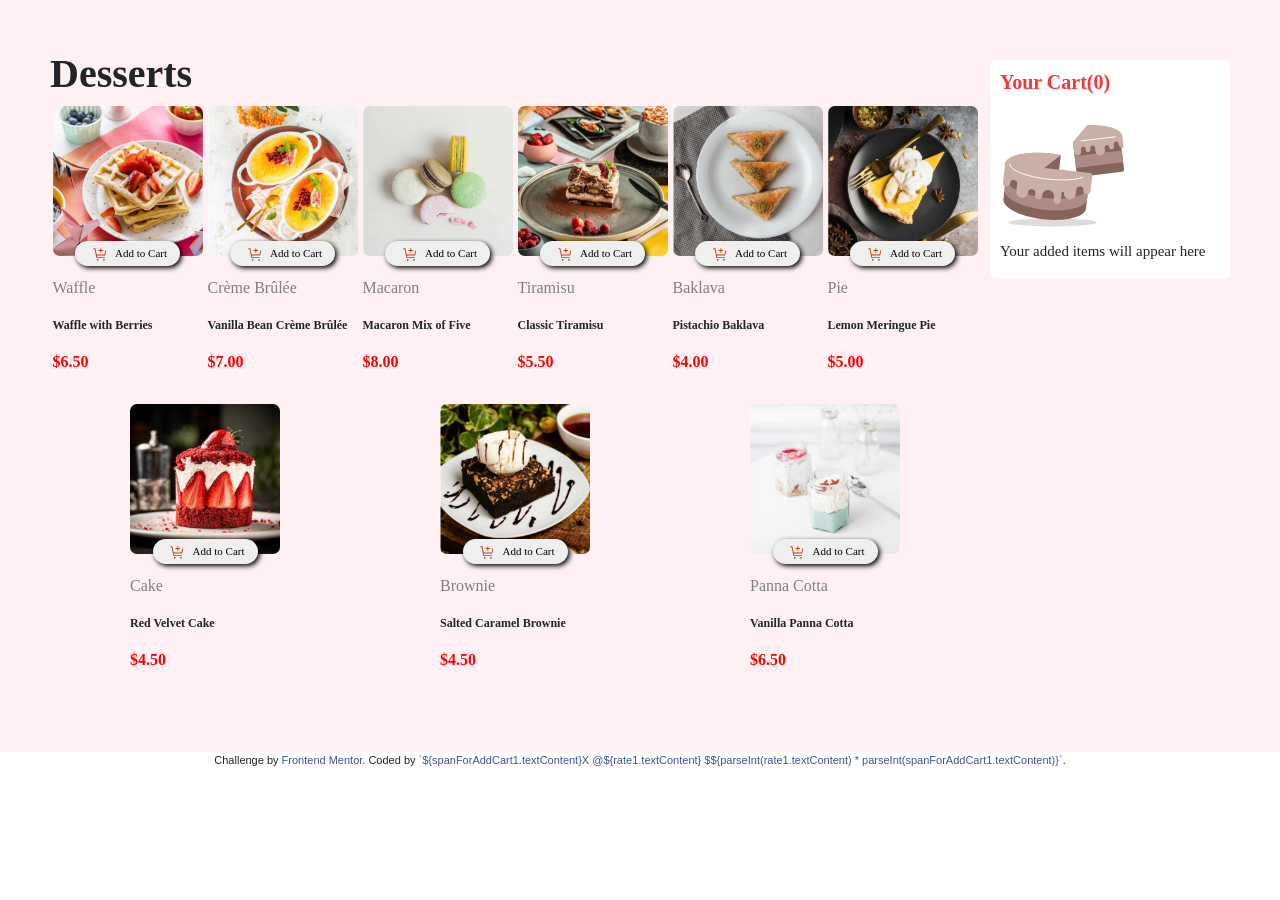
==== index.html @ 759cd3bc "move all files to root folder" ====
<!DOCTYPE html>
<html lang="en">
<head>
  <meta charset="UTF-8">
  <meta name="viewport" content="width=device-width, initial-scale=1.0"> <!-- displays site properly based on user's device -->

  <link rel="icon" type="image/png" sizes="32x32" href="./assets/images/favicon-32x32.png">
  <link rel="stylesheet" href="index.css" />
  <link rel="stylesheet" href="https://stackpath.bootstrapcdn.com/bootstrap/4.5.2/css/bootstrap.min.css" integrity="sha384-JcKb8q3iqJ61gNV9KGb8thSsNjpSL0n8PARn9HuZOnIxN0hoP+VmmDGMN5t9UJ0Z" crossorigin="anonymous">
  <script src="https://code.jquery.com/jquery-3.5.1.slim.min.js" integrity="sha384-DfXdz2htPH0lsSSs5nCTpuj/zy4C+OGpamoFVy38MVBnE+IbbVYUew+OrCXaRkfj" crossorigin="anonymous"></script>
  <script src="https://cdn.jsdelivr.net/npm/popper.js@1.16.1/dist/umd/popper.min.js" integrity="sha384-9/reFTGAW83EW2RDu2S0VKaIzap3H66lZH81PoYlFhbGU+6BZp6G7niu735Sk7lN" crossorigin="anonymous"></script>
  <script src="https://stackpath.bootstrapcdn.com/bootstrap/4.5.2/js/bootstrap.min.js" integrity="sha384-B4gt1jrGC7Jh4AgTPSdUtOBvfO8shuf57BaghqFfPlYxofvL8/KUEfYiJOMMV+rV" crossorigin="anonymous"></script>
  <title>Frontend Mentor | Product list with cart</title>

  <!-- Feel free to remove these styles or customise in your own stylesheet 👍 -->
  <style>
    .attribution { font-size: 11px; text-align: center; }
    .attribution a { color: hsl(228, 45%, 44%); }
  </style>
</head>
<body>
<div class="background home">
  <div class="">
      <div>
        <h1 class="head">Desserts</h1>
        <div class="cards">
          <div>
            <div class="card1" id="card1">
              <button class="button1" id="button1">
                <img class="cart-icon"  src="./assets/images/icon-add-to-cart.svg"/>
                <span class="" id="spanForAddCart">Add to Cart</span>
              </button>
              <div class="button1 button-styles-after-click1 d-none" id="buttonAfterClick1">
                <img class="decrement-icon" id="decrementIcon1" src="./assets/images/icon-decrement-quantity.svg"/>
                <span class="quantity1" id="spanForAddCart1">1</span>
                <img class="increment-icon" id="incrementIcon1" src="./assets/images/icon-increment-quantity.svg"/>
              </div>
            </div>
            <div>
              <p class="p1">Waffle</p> 
              <p class="p2" id="item1">Waffle with Berries</p>
              <p class="rate" id="rate1">$6.50</p>
            </div>
          </div>
          <div>
            <div class="card2" id="card2">
              <button class="button1" id="button2">
                <img class="cart-icon" src="./assets/images/icon-add-to-cart.svg"/>
                <span class="" id="spanForAddCart">Add to Cart</span>
              </button>
              <div class="button1 button-styles-after-click1 d-none" id="buttonAfterClick2">
                <img class="decrement-icon" id="decrementIcon2" src="./assets/images/icon-decrement-quantity.svg"/>
                <span class="quantity1" id="spanForAddCart2">1</span>
                <img class="increment-icon" id="incrementIcon2" src="./assets/images/icon-increment-quantity.svg"/>
              </div>
            </div>
            <p class="p1">Crème Brûlée</p> 
            <p class="p2" id="item2">Vanilla Bean Crème Brûlée</p>
            <p class="rate" id="rate2">$7.00</p>
            
          </div>
          <div>
            <div class="card3" id="card3">
              <button class="button1" id="button3">
                <img class="cart-icon" src="./assets/images/icon-add-to-cart.svg"/>
                <span class="" id="spanForAddCart">Add to Cart</span>
              </button>
              <div class="button1 button-styles-after-click1 d-none" id="buttonAfterClick3">
                <img class="decrement-icon" id="decrementIcon3" src="./assets/images/icon-decrement-quantity.svg"/>
                <span class="quantity1" id="spanForAddCart3">1</span>
                <img class="increment-icon" id="incrementIcon3" src="./assets/images/icon-increment-quantity.svg"/>
              </div>
            </div>
            <p class="p1">Macaron</p> 
            <p class="p2" id="item3">Macaron Mix of Five</p>
            <p class="rate" id="rate3">$8.00</p>
            
          </div>
          <div>
            <div class="card4" id="card4">
              <button class="button1" id="button4">
                <img class="cart-icon" src="./assets/images/icon-add-to-cart.svg"/>
                <span class="" id="spanForAddCart">Add to Cart</span>
              </button>
              <div class="button1 button-styles-after-click1 d-none" id="buttonAfterClick4">
                <img class="decrement-icon" id="decrementIcon4" src="./assets/images/icon-decrement-quantity.svg"/>
                <span class="quantity1" id="spanForAddCart4">1</span>
                <img class="increment-icon" id="incrementIcon4" src="./assets/images/icon-increment-quantity.svg"/>
              </div>
            </div>
            <p class="p1">Tiramisu</p> 
            <p class="p2" id="item4">Classic Tiramisu</p>
            <p class="rate" id="rate4">$5.50</p>
            
          </div>
          <div>
            <div class="card5" id="card5">
              <button class="button1" id="button5">
                <img class="cart-icon" src="./assets/images/icon-add-to-cart.svg"/>
                <span class="" id="spanForAddCart">Add to Cart</span>
              </button>
              <div class="button1 button-styles-after-click1 d-none" id="buttonAfterClick5">
                <img class="decrement-icon" id="decrementIcon5" src="./assets/images/icon-decrement-quantity.svg"/>
                <span class="quantity1" id="spanForAddCart5">1</span>
                <img class="increment-icon" id="incrementIcon5" src="./assets/images/icon-increment-quantity.svg"/>
              </div>
            </div>
            <p class="p1">Baklava</p> 
            <p class="p2" id="item5">Pistachio Baklava</p>
            <p class="rate" id="rate5">$4.00</p>
            
          </div>
          <div>
            <div class="card6" id="card6">
              <button class="button1" id="button6"><img class="cart-icon" src="./assets/images/icon-add-to-cart.svg"/>
                <span class="" id="spanForAddCart">Add to Cart</span>
              </button>
              <div class="button1 button-styles-after-click1 d-none" id="buttonAfterClick6">
                <img class="decrement-icon" id="decrementIcon6" src="./assets/images/icon-decrement-quantity.svg"/>
                <span class="quantity1" id="spanForAddCart6">1</span>
                <img class="increment-icon" id="incrementIcon6" src="./assets/images/icon-increment-quantity.svg"/>
              </div>
            </div>
            <p class="p1">Pie</p> 
            <p class="p2" id="item6">Lemon Meringue Pie</p>
            <p class="rate" id="rate6">$5.00</p>
            
          </div>
          <div>
            <div class="card7" id="card7">
              <button class="button1" id="button7">
                <img class="cart-icon" src="./assets/images/icon-add-to-cart.svg"/>
                <span class="" id="spanForAddCart">Add to Cart</span>
              </button>
              <div class="button1 button-styles-after-click1 d-none" id="buttonAfterClick7">
                <img class="decrement-icon" id="decrementIcon7" src="./assets/images/icon-decrement-quantity.svg"/>
                <span class="quantity1" id="spanForAddCart7">1</span>
                <img class="increment-icon" id="incrementIcon7" src="./assets/images/icon-increment-quantity.svg"/>
              </div>
            </div>
            <p class="p1">Cake</p> 
            <p class="p2" id="item7">Red Velvet Cake</p>
            <p class="rate" id="rate7">$4.50</p>
            
          </div>
          <div>
            <div class="card8" id="card8">
              <button class="button1" id="button8">
                <img class="cart-icon" src="./assets/images/icon-add-to-cart.svg"/>
                <span class="" id="spanForAddCart">Add to Cart</span>
              </button>
              <div class="button1 button-styles-after-click1 d-none" id="buttonAfterClick8">
                <img class="decrement-icon" id="decrementIcon8" src="./assets/images/icon-decrement-quantity.svg"/>
                <span class="quantity1" id="spanForAddCart8">1</span>
                <img class="increment-icon" id="incrementIcon8" src="./assets/images/icon-increment-quantity.svg"/>
              </div>
            </div>
            <p class="p1">Brownie</p> 
            <p class="p2" id="item8">Salted Caramel Brownie</p>
            <p class="rate" id="rate8">$4.50</p>
          </div>
          <div>
            <div class="card9" id="card9">
              <button class="button1" id="button9">
                <img class="cart-icon" src="./assets/images/icon-add-to-cart.svg"/>
                <span class="" id="spanForAddCart">Add to Cart</span>
              </button>
              <div class="button1 button-styles-after-click1 d-none" id="buttonAfterClick9">
                <img class="decrement-icon" id="decrementIcon9" src="./assets/images/icon-decrement-quantity.svg"/>
                <span class="quantity1" id="spanForAddCart9">1</span>
                <img class="increment-icon" id="incrementIcon9" src="./assets/images/icon-increment-quantity.svg"/>
              </div>
            </div>
            <p class="p1">Panna Cotta</p> 
            <p class="p2" id="item9">Vanilla Panna Cotta</p>
            <p class="rate" id="rate9">$6.50</p>
        </div>    
      </div>
    </div>
  </div>
  <div class="cart">
    <h1 class="cart-head">Your Cart(<span id="yourCart">0</span>)</h1>
    <div class="container-items" id="containerOfItems">
      <ul class="cart-items" id="cartItems"></ul>
    </div>
    <img class="" id="cartImg" src="./assets/images/illustration-empty-cart.svg" />
    <p class="cart-para" id="cartPara">Your added items will appear here</p>
    <button class="button-in-cart d-none" id="buttonInCart">Confirm Order</button>
  </div>
</div>
<div class="attribution">
  Challenge by <a href="https://www.frontendmentor.io?ref=challenge">Frontend Mentor</a>. 
  Coded by <a href="#">`${spanForAddCart1.textContent}X @${rate1.textContent} $${parseInt(rate1.textContent) * parseInt(spanForAddCart1.textContent)}`</a>.
</div>
<script src="index.js"></script>
</body>
</html>
---- index.css ----
body{
    margin: 0px;
}

.head{
    font-weight: bold;
    font-family: "Roboto";
}

.cards{
    display: flex;
    flex-direction: row;
    justify-content: space-around;
    align-items: flex-start;
    flex-wrap: wrap;
    text-align: center;
    
}


.card1{
    background-image: url("./assets/images/image-waffle-desktop.jpg");
    background-size: cover;
    min-width: 150px;
    height: 150px;
    margin-bottom: 10px;
    border-radius: 7px;
    flex-grow: 1;
}


.card2{
    background-image: url("./assets/images/image-creme-brulee-desktop.jpg");
    background-size: cover;
    min-width: 150px;
    height: 150px;
    margin-bottom: 20px;
    border-radius: 7px;
    flex-grow: 1;
}

.card3{
    background-image: url("./assets/images/image-macaron-desktop.jpg");
    background-size: cover;
    min-width: 150px;
    height: 150px;
    margin-bottom: 20px;
    border-radius: 7px;
    flex-grow: 1;
}

.card4{
    background-image: url("./assets/images/image-tiramisu-desktop.jpg");
    background-size: cover;
    min-width: 150px;
    height: 150px;
    margin-bottom: 20px;
    border-radius: 7px;
    flex-grow: 1;
}

.card5{
    background-image: url("./assets/images/image-baklava-desktop.jpg");
    background-size: cover;
    min-width: 150px;
    height: 150px;
    margin-bottom: 20px;
    border-radius: 7px;
    flex-grow: 1;
}

.card6{
    background-image: url("./assets/images/image-meringue-desktop.jpg");
    background-size: cover;
    min-width: 150px;
    height: 150px;
    margin-bottom: 20px;
    border-radius: 7px;
    flex-grow: 1;
}

.card7{
    background-image: url("./assets/images/image-cake-desktop.jpg");
    background-size: cover;
    min-width: 150px;
    height: 150px;
    margin-bottom: 20px;
    border-radius: 7px;
    flex-grow: 1;
}

.card8{
    background-image: url("./assets/images/image-brownie-desktop.jpg");
    background-size: cover;
    min-width: 150px;
    height: 150px;
    margin-bottom: 20px;
    border-radius: 7px;
    flex-grow: 1;
}

.card9{
    background-image: url("./assets/images/image-panna-cotta-desktop.jpg");
    background-size: cover;
    min-width: 150px;
    height: 150px;
    margin-bottom: 20px;
    border-radius: 7px;
    flex-grow: 1;
}

.cart-icon{
    width: 15px;
    height: 15px;
    margin-bottom: 10px;
    color: red;
    margin: 5px;
}

.decrement-icon{
    color: green;
    width: 10px;
    height: 10px;
    margin-top: 8px;
    margin-left: 8px;
    cursor: pointer;
}

.increment-icon{
    color: green;
    width: 10px;
    height: 10px;
    margin-top: 8px;
    margin-right: 8px;
    cursor: pointer;
}

.button1{
    font-family: "Roboto";
    border-radius: 20px;
    border:  white;
    width: 105px;
    height: 25px;
    margin-top: 135px;
    font-size: 11px;
    padding-bottom: 20px;
    box-shadow: 2px 2px 5px;
    border-color: white;
}

.p1{
    color: gray;
    font-family: "Roboto";
    display: flex;
    align-self: flex-start;
    margin-top: 20px;
}
.p2{
    font-weight: bold;
    font-family: "Roboto";
    display: flex;
    align-self: flex-start;
    font-size: 12px;
}
.rate{
    color: red;
    font-family: "Roboto";
    font-weight: bold;
    display: flex;
    align-self: flex-start;
    margin-bottom: 30px;
}

.home{
    
    display: flex;
    flex-direction: row;
}

.background{
    background-color: rgba(255, 182, 193, 0.197);
    padding-top: 30px;
    padding: 50px;
}

.cart{
    background-color: white;
    margin-left: 10px;
    align-self: flex-start;
    margin-top: 10px;
    padding-left: 10px;
    border-radius: 7px;
    flex-grow: 1;
}

.cart-head{
    font-family: "Roboto";
    font-size: 20px;
    font-weight: bold;
    color: rgba(255, 0, 0, 0.8);
    margin-top: 10px;
    width: 230px;
}

.cart-para{
    font-family: "Roboto";
    font-size: 15px;
    
}

.cart-items{
    font-family: "Roboto";
    font-size: 15px;
    min-width: 170px;
    font-weight: bold;
    list-style-type: none;
    display: flex;
    justify-content: space-between;
    margin-right: 10px;
    margin-bottom: 10px;
}

.container-items{
    display: flex;
    flex-direction: column;
    justify-content: space-between;
}

.button-in-cart{
    background-color: rgba(165, 42, 42, 0.897);
    font-family: "Roboto";
    color: white;
    font-weight: bold;
    width: 220px;
    height: 40px;
    border-radius: 20px;
    border-width: thin;
    border-color: brown;
}

.remove-img1{
    margin-left: 32px;
    cursor: pointer;
}

.remove-img2{
    margin-left: 20px;
    cursor: pointer;
}

.remove-img3{
    margin-left: 20px;
    cursor: pointer;
}

.remove-img4{
    margin-left: 86px;
    cursor: pointer;
}

.remove-img5{
    margin-left: 80px;
    cursor: pointer;
}

.remove-img6{
    margin-left: 60px;
    cursor: pointer;
}

.remove-img7{
    margin-left:90px;
    cursor: pointer;
}

.remove-img8{
    margin-left: 38px;
    cursor: pointer;
}

.remove-img9{
    margin-left: 66px;
    cursor: pointer;
}

.cards-styles-after-click{
    border-style: solid;
    border-color: red;
}

.button-styles-after-click1{
    background-color: red;
    display: flex;
    flex-direction: row;
    justify-content: space-between;
    margin-left: 20px;
}

.quantity1{
    margin-top: 4px;
    font-family: "Roboto";
    font-weight: bold;
    font-size: 15px;
}
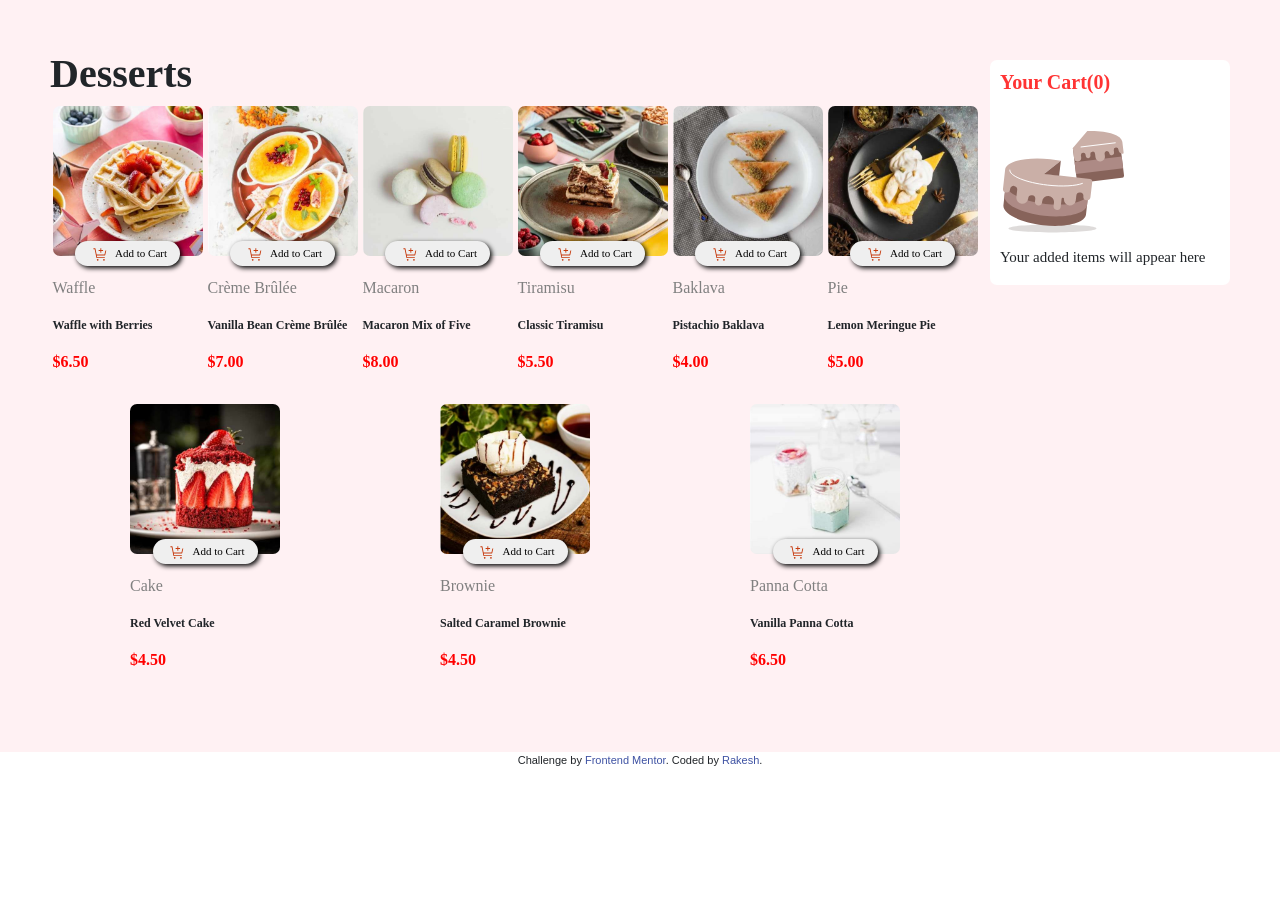
==== commit 472795ad: "new commit" ====
--- a/index.html
+++ b/index.html
@@ -10,7 +10,7 @@
   <script src="https://code.jquery.com/jquery-3.5.1.slim.min.js" integrity="sha384-DfXdz2htPH0lsSSs5nCTpuj/zy4C+OGpamoFVy38MVBnE+IbbVYUew+OrCXaRkfj" crossorigin="anonymous"></script>
   <script src="https://cdn.jsdelivr.net/npm/popper.js@1.16.1/dist/umd/popper.min.js" integrity="sha384-9/reFTGAW83EW2RDu2S0VKaIzap3H66lZH81PoYlFhbGU+6BZp6G7niu735Sk7lN" crossorigin="anonymous"></script>
   <script src="https://stackpath.bootstrapcdn.com/bootstrap/4.5.2/js/bootstrap.min.js" integrity="sha384-B4gt1jrGC7Jh4AgTPSdUtOBvfO8shuf57BaghqFfPlYxofvL8/KUEfYiJOMMV+rV" crossorigin="anonymous"></script>
-  <title>Frontend Mentor | Product list with cart</title>
+  <title>Product list with cart</title>
 
   <!-- Feel free to remove these styles or customise in your own stylesheet 👍 -->
   <style>
@@ -185,12 +185,16 @@
     </div>
     <img class="" id="cartImg" src="./assets/images/illustration-empty-cart.svg" />
     <p class="cart-para" id="cartPara">Your added items will appear here</p>
+    <div class="total-order d-none">
+      <p>Order Total</p>
+      <span>0</span>
+    </div>
     <button class="button-in-cart d-none" id="buttonInCart">Confirm Order</button>
   </div>
 </div>
 <div class="attribution">
   Challenge by <a href="https://www.frontendmentor.io?ref=challenge">Frontend Mentor</a>. 
-  Coded by <a href="#">`${spanForAddCart1.textContent}X @${rate1.textContent} $${parseInt(rate1.textContent) * parseInt(spanForAddCart1.textContent)}`</a>.
+  Coded by <a href="#">Rakesh</a>.
 </div>
 <script src="index.js"></script>
 </body>
--- a/index.css
+++ b/index.css
@@ -217,8 +217,15 @@
     font-weight: bold;
     list-style-type: none;
     display: flex;
+    flex-direction: row;
     justify-content: space-between;
     margin-right: 10px;
+    
+}
+
+.mini-cart{
+    display: flex;
+    flex-direction: row;
     margin-bottom: 10px;
 }
 
@@ -226,6 +233,12 @@
     display: flex;
     flex-direction: column;
     justify-content: space-between;
+}
+
+.total-order{
+    display: flex;
+    justify-content: space-between;
+    margin-right: 10px;
 }
 
 .button-in-cart{
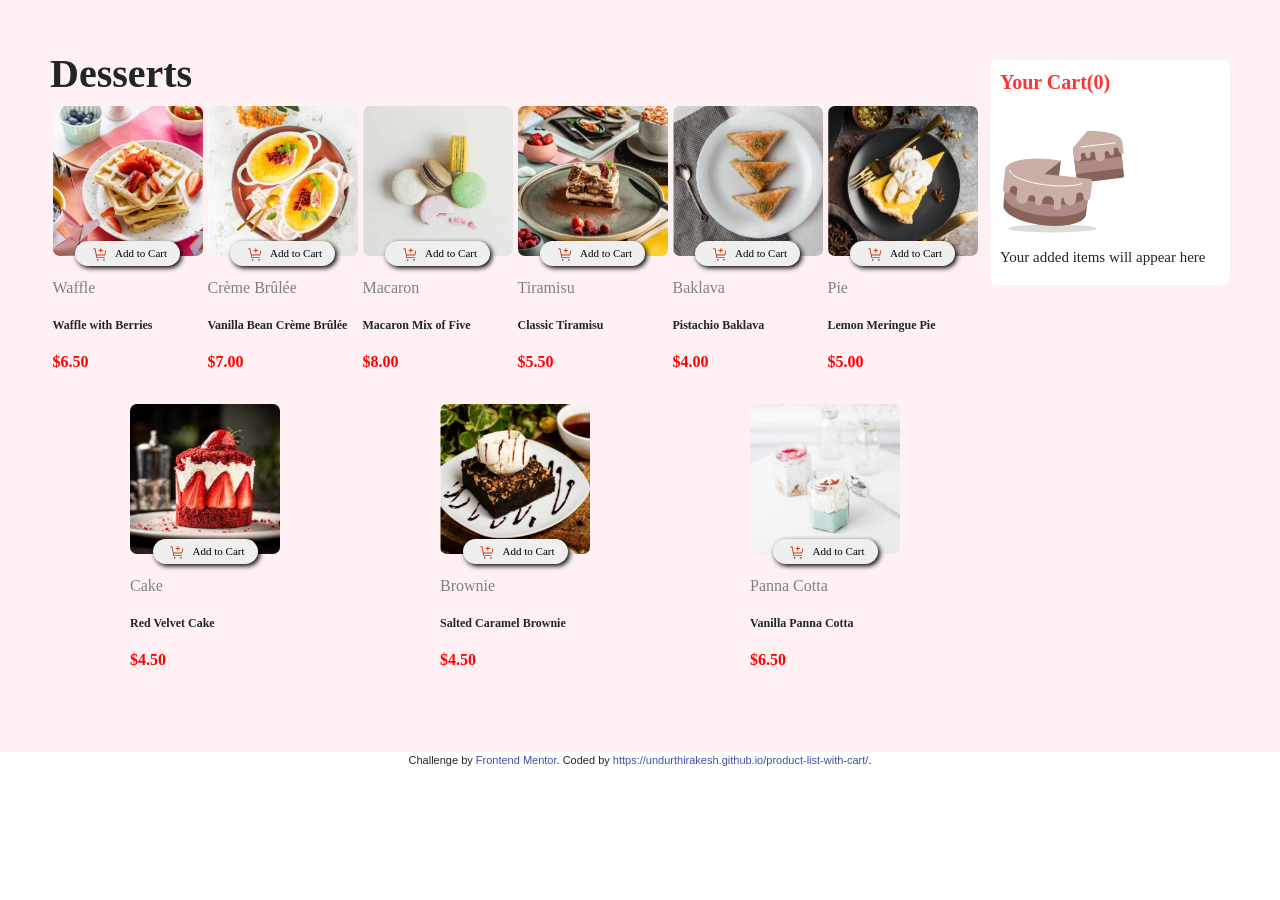
==== commit 3adf7cff: "final cart" ====
--- a/index.html
+++ b/index.html
@@ -185,16 +185,20 @@
     </div>
     <img class="" id="cartImg" src="./assets/images/illustration-empty-cart.svg" />
     <p class="cart-para" id="cartPara">Your added items will appear here</p>
-    <div class="total-order d-none">
-      <p>Order Total</p>
-      <span>0</span>
+    <div class="total-order-container d-none" id="orderTotal">
+      <p class="total-order">Order Total</p>
+      <span class="total-rate" id="totalRate">0</span>
+    </div>
+    <div class="type-delivery d-none" id="typeDelivery">
+      <img class="img-delivery-type" src="./assets/images/icon-carbon-neutral.svg"/>
+      <p class="type-delivery-para">this is a <span class="type-delivery-span">carbon-neutral</span> delivery</p>
     </div>
     <button class="button-in-cart d-none" id="buttonInCart">Confirm Order</button>
   </div>
 </div>
 <div class="attribution">
   Challenge by <a href="https://www.frontendmentor.io?ref=challenge">Frontend Mentor</a>. 
-  Coded by <a href="#">Rakesh</a>.
+  Coded by <a href="#" target="_blank">https://undurthirakesh.github.io/product-list-with-cart/</a>.
 </div>
 <script src="index.js"></script>
 </body>
--- a/index.css
+++ b/index.css
@@ -235,10 +235,43 @@
     justify-content: space-between;
 }
 
-.total-order{
+.total-order-container{
     display: flex;
     justify-content: space-between;
     margin-right: 10px;
+}
+
+.type-delivery{
+    display: flex;
+}
+
+.type-delivery-para{
+    margin-left: 20px;
+    font-size: 13px;
+    font-family: "Roboto";
+}
+
+
+.type-delivery-span{
+    font-family: "Sans Serif";
+    font-style: italic;
+    font-weight: bold;
+}
+
+.img-delivery-type{
+    margin-bottom: 10px;
+}
+
+.total-order{
+    font-family: "Sans Serif";
+    font-weight: bold;
+    font-size: 20px;
+}
+
+.total-rate{
+    font-family: "Sans Serif";
+    font-weight: bold;
+    font-size: 25px;
 }
 
 .button-in-cart{
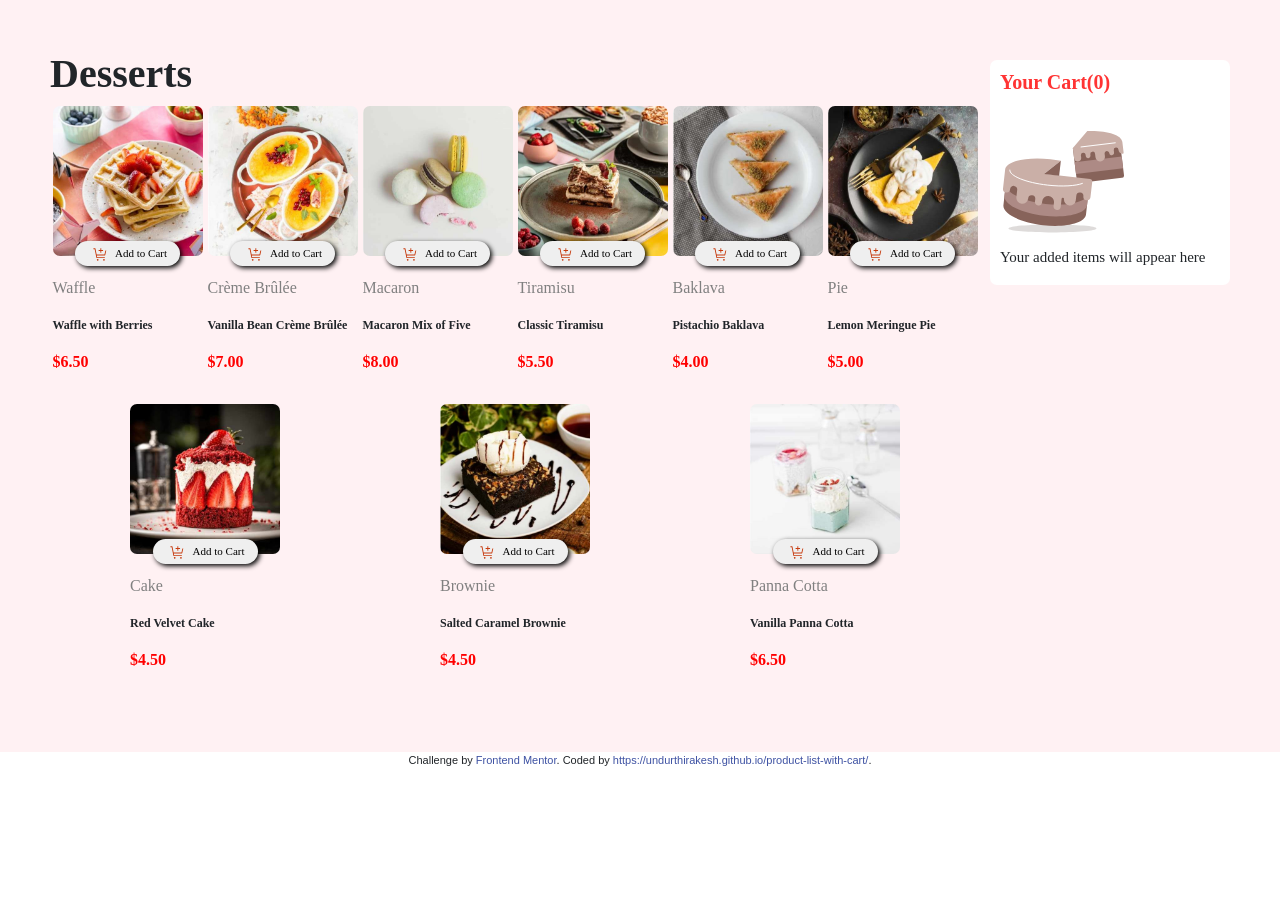
==== commit 661ff183: "perfect your cart" ====
--- a/index.html
+++ b/index.html
@@ -26,7 +26,7 @@
         <div class="cards">
           <div>
             <div class="card1" id="card1">
-              <button class="button1" id="button1">
+              <button class="button1" id="button1" onclick="button1">
                 <img class="cart-icon"  src="./assets/images/icon-add-to-cart.svg"/>
                 <span class="" id="spanForAddCart">Add to Cart</span>
               </button>
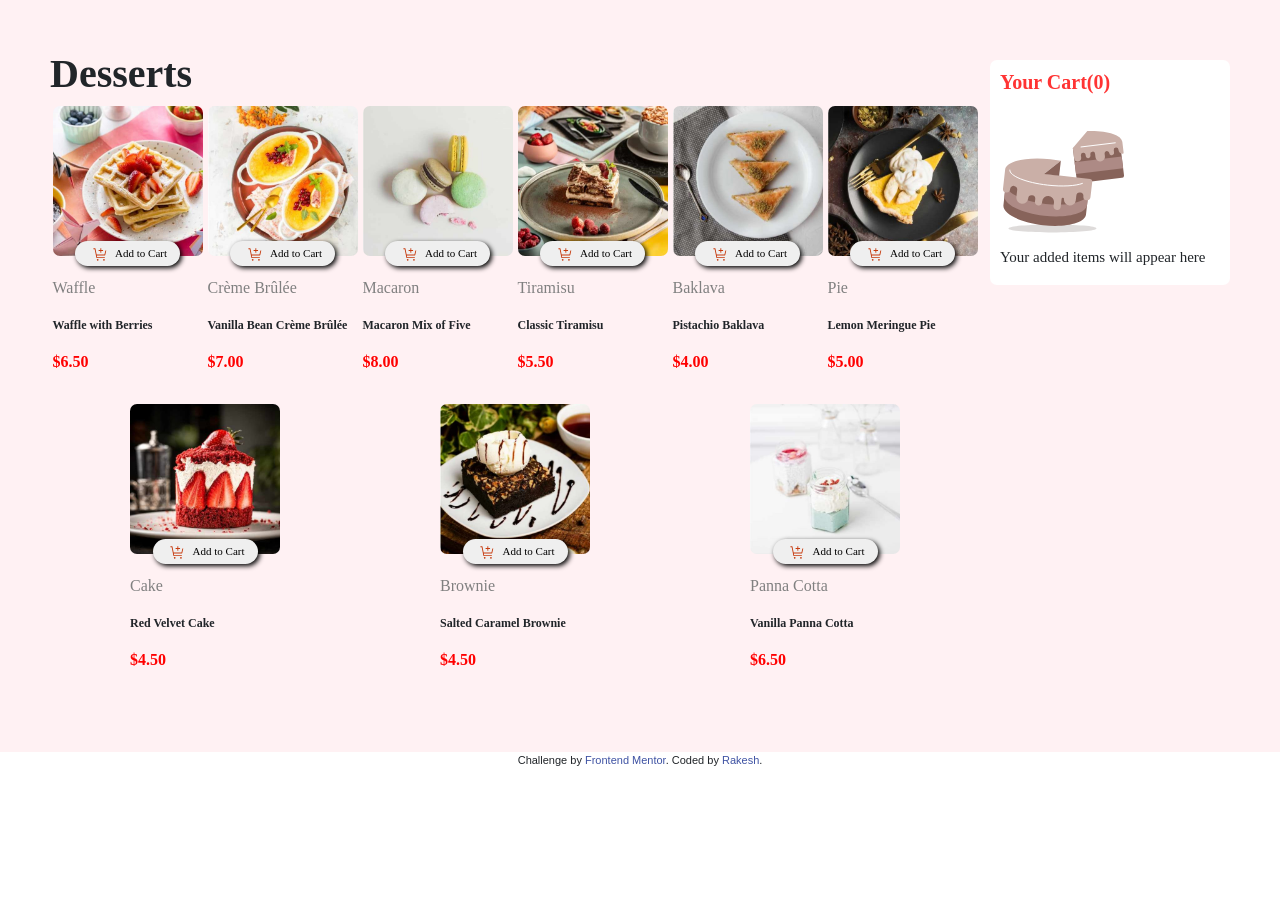
==== commit 7a529d2f: "Order Button Change" ====
--- a/index.html
+++ b/index.html
@@ -193,12 +193,100 @@
       <img class="img-delivery-type" src="./assets/images/icon-carbon-neutral.svg"/>
       <p class="type-delivery-para">this is a <span class="type-delivery-span">carbon-neutral</span> delivery</p>
     </div>
-    <button class="button-in-cart d-none" id="buttonInCart">Confirm Order</button>
+    <div >
+        <!-- From Uiverse.io by marcelodolza --> 
+  <button class="button d-none" id="buttonInCart">
+    <div class="outline"></div>
+    <div class="state state--default">
+      <div class="icon">
+        <svg
+          width="1em"
+          height="1em"
+          viewBox="0 0 24 24"
+          fill="none"
+          xmlns="http://www.w3.org/2000/svg"
+        >
+          <g style="filter: url(#shadow)">
+            <path
+              d="M14.2199 21.63C13.0399 21.63 11.3699 20.8 10.0499 16.83L9.32988 14.67L7.16988 13.95C3.20988 12.63 2.37988 10.96 2.37988 9.78001C2.37988 8.61001 3.20988 6.93001 7.16988 5.60001L15.6599 2.77001C17.7799 2.06001 19.5499 2.27001 20.6399 3.35001C21.7299 4.43001 21.9399 6.21001 21.2299 8.33001L18.3999 16.82C17.0699 20.8 15.3999 21.63 14.2199 21.63ZM7.63988 7.03001C4.85988 7.96001 3.86988 9.06001 3.86988 9.78001C3.86988 10.5 4.85988 11.6 7.63988 12.52L10.1599 13.36C10.3799 13.43 10.5599 13.61 10.6299 13.83L11.4699 16.35C12.3899 19.13 13.4999 20.12 14.2199 20.12C14.9399 20.12 16.0399 19.13 16.9699 16.35L19.7999 7.86001C20.3099 6.32001 20.2199 5.06001 19.5699 4.41001C18.9199 3.76001 17.6599 3.68001 16.1299 4.19001L7.63988 7.03001Z"
+              fill="currentColor"
+            ></path>
+            <path
+              d="M10.11 14.4C9.92005 14.4 9.73005 14.33 9.58005 14.18C9.29005 13.89 9.29005 13.41 9.58005 13.12L13.16 9.53C13.45 9.24 13.93 9.24 14.22 9.53C14.51 9.82 14.51 10.3 14.22 10.59L10.64 14.18C10.5 14.33 10.3 14.4 10.11 14.4Z"
+              fill="currentColor"
+            ></path>
+          </g>
+          <defs>
+            <filter id="shadow">
+              <fedropshadow
+                dx="0"
+                dy="1"
+                stdDeviation="0.6"
+                flood-opacity="0.5"
+              ></fedropshadow>
+            </filter>
+          </defs>
+        </svg>
+      </div>
+      <p>
+        <span style="--i:0">C</span>
+        <span style="--i:1">o</span>
+        <span style="--i:2">n</span>
+        <span style="--i:3">f</span>
+        <span style="--i:4">i</span>
+        <span style="--i:5">r</span>
+        <span style="--i:6">m</span>
+        <span style="--i:7">O</span>
+        <span style="--i:8">r</span>
+        <span style="--i:9">d</span>
+        <span style="--i:10">e</span>
+        <span style="--i:11">r</span>
+      </p>
+    </div>
+    <div class="state state--sent">
+      <div class="icon">
+        <svg
+          xmlns="http://www.w3.org/2000/svg"
+          fill="none"
+          viewBox="0 0 24 24"
+          height="1em"
+          width="1em"
+          stroke-width="0.5px"
+          stroke="black"
+        >
+          <g style="filter: url(#shadow)">
+            <path
+              fill="currentColor"
+              d="M12 22.75C6.07 22.75 1.25 17.93 1.25 12C1.25 6.07 6.07 1.25 12 1.25C17.93 1.25 22.75 6.07 22.75 12C22.75 17.93 17.93 22.75 12 22.75ZM12 2.75C6.9 2.75 2.75 6.9 2.75 12C2.75 17.1 6.9 21.25 12 21.25C17.1 21.25 21.25 17.1 21.25 12C21.25 6.9 17.1 2.75 12 2.75Z"
+            ></path>
+            <path
+              fill="currentColor"
+              d="M10.5795 15.5801C10.3795 15.5801 10.1895 15.5001 10.0495 15.3601L7.21945 12.5301C6.92945 12.2401 6.92945 11.7601 7.21945 11.4701C7.50945 11.1801 7.98945 11.1801 8.27945 11.4701L10.5795 13.7701L15.7195 8.6301C16.0095 8.3401 16.4895 8.3401 16.7795 8.6301C17.0695 8.9201 17.0695 9.4001 16.7795 9.6901L11.1095 15.3601C10.9695 15.5001 10.7795 15.5801 10.5795 15.5801Z"
+            ></path>
+          </g>
+        </svg>
+      </div>
+      <p>
+        <span style="--i:5">O</span>
+        <span style="--i:6">r</span>
+        <span style="--i:7">d</span>
+        <span style="--i:8">e</span>
+        <span style="--i:9">r</span>
+        <span style="--i:10">P</span>
+        <span style="--i:11">l</span>
+        <span style="--i:12">a</span>
+        <span style="--i:13">c</span>
+        <span style="--i:14">e</span>
+        <span style="--i:15">d</span>
+      </p>
+    </div>
+  </button>
+</div>
   </div>
 </div>
 <div class="attribution">
   Challenge by <a href="https://www.frontendmentor.io?ref=challenge">Frontend Mentor</a>. 
-  Coded by <a href="#" target="_blank">https://undurthirakesh.github.io/product-list-with-cart/</a>.
+  Coded by <a href="https://undurthirakesh.github.io/product-list-with-cart/" target="_blank">Rakesh</a>.
 </div>
 <script src="index.js"></script>
 </body>
--- a/index.css
+++ b/index.css
@@ -350,3 +350,315 @@
     font-weight: bold;
     font-size: 15px;
 }
+
+
+
+/* From Uiverse.io by marcelodolza */ 
+.button {
+    --primary: #ff5569;
+    --neutral-1: #f7f8f7;
+    --neutral-2: #e7e7e7;
+    --radius: 14px;
+  
+    cursor: pointer;
+    border-radius: var(--radius);
+    text-shadow: 0 1px 1px rgba(0, 0, 0, 0.3);
+    border: none;
+    box-shadow: 0 0.5px 0.5px 1px rgba(255, 255, 255, 0.2),
+      0 10px 20px rgba(0, 0, 0, 0.2), 0 4px 5px 0px rgba(0, 0, 0, 0.05);
+    display: flex;
+    align-items: center;
+    justify-content: center;
+    position: relative;
+    transition: all 0.3s ease;
+    min-width: 200px;
+    padding: 20px;
+    height: 68px;
+    font-family: "Galano Grotesque", Poppins, Montserrat, sans-serif;
+    font-style: normal;
+    font-size: 18px;
+    font-weight: 600;
+  }
+  .button:hover {
+    transform: scale(1.02);
+    box-shadow: 0 0 1px 2px rgba(255, 255, 255, 0.3),
+      0 15px 30px rgba(0, 0, 0, 0.3), 0 10px 3px -3px rgba(0, 0, 0, 0.04);
+  }
+  .button:active {
+    transform: scale(1);
+    box-shadow: 0 0 1px 2px rgba(255, 255, 255, 0.3),
+      0 10px 3px -3px rgba(0, 0, 0, 0.2);
+  }
+  .button:after {
+    content: "";
+    position: absolute;
+    inset: 0;
+    border-radius: var(--radius);
+    border: 2.5px solid transparent;
+    background: linear-gradient(var(--neutral-1), var(--neutral-2)) padding-box,
+      linear-gradient(to bottom, rgba(0, 0, 0, 0.1), rgba(0, 0, 0, 0.45))
+        border-box;
+    z-index: 0;
+    transition: all 0.4s ease;
+  }
+  .button:hover::after {
+    transform: scale(1.05, 1.1);
+    box-shadow: inset 0 -1px 3px 0 rgba(255, 255, 255, 1);
+  }
+  .button::before {
+    content: "";
+    inset: 7px 6px 6px 6px;
+    position: absolute;
+    background: linear-gradient(to top, var(--neutral-1), var(--neutral-2));
+    border-radius: 30px;
+    filter: blur(0.5px);
+    z-index: 2;
+  }
+  .state p {
+    display: flex;
+    align-items: center;
+    justify-content: center;
+  }
+  .state .icon {
+    position: absolute;
+    left: 0;
+    top: 0;
+    bottom: 0;
+    margin: auto;
+    transform: scale(1.25);
+    transition: all 0.3s ease;
+    display: flex;
+    align-items: center;
+    justify-content: center;
+    margin-bottom: 10px;
+  }
+  .state .icon svg {
+    overflow: visible;
+  }
+  
+  /* Outline */
+  .outline {
+    position: absolute;
+    border-radius: inherit;
+    overflow: hidden;
+    z-index: 1;
+    opacity: 0;
+    transition: opacity 0.4s ease;
+    inset: -2px -3.5px;
+  }
+  .outline::before {
+    content: "";
+    position: absolute;
+    inset: -100%;
+    background: conic-gradient(
+      from 180deg,
+      transparent 60%,
+      white 80%,
+      transparent 100%
+    );
+    animation: spin 2s linear infinite;
+    animation-play-state: paused;
+  }
+  @keyframes spin {
+    0% {
+      transform: rotate(0deg);
+    }
+    100% {
+      transform: rotate(360deg);
+    }
+  }
+  .button:hover .outline {
+    opacity: 1;
+  }
+  .button:hover .outline::before {
+    animation-play-state: running;
+  }
+  
+  /* Letters */
+  .state p span {
+    display: block;
+    opacity: 0;
+    animation: slideDown 0.8s ease forwards calc(var(--i) * 0.03s);
+  }
+  .button:hover p span {
+    opacity: 1;
+    animation: wave 0.5s ease forwards calc(var(--i) * 0.02s);
+  }
+  .button:focus p span {
+    opacity: 1;
+    animation: disapear 0.6s ease forwards calc(var(--i) * 0.03s);
+  }
+  @keyframes wave {
+    30% {
+      opacity: 1;
+      transform: translateY(4px) translateX(0) rotate(0);
+    }
+    50% {
+      opacity: 1;
+      transform: translateY(-3px) translateX(0) rotate(0);
+      color: var(--primary);
+    }
+    100% {
+      opacity: 1;
+      transform: translateY(0) translateX(0) rotate(0);
+    }
+  }
+  @keyframes slideDown {
+    0% {
+      opacity: 0;
+      transform: translateY(-20px) translateX(5px) rotate(-90deg);
+      color: var(--primary);
+      filter: blur(5px);
+    }
+    30% {
+      opacity: 1;
+      transform: translateY(4px) translateX(0) rotate(0);
+      filter: blur(0);
+    }
+    50% {
+      opacity: 1;
+      transform: translateY(-3px) translateX(0) rotate(0);
+    }
+    100% {
+      opacity: 1;
+      transform: translateY(0) translateX(0) rotate(0);
+    }
+  }
+  @keyframes disapear {
+    from {
+      opacity: 1;
+    }
+    to {
+      opacity: 0;
+      transform: translateX(5px) translateY(20px);
+      color: var(--primary);
+      filter: blur(5px);
+    }
+  }
+  
+  /* Plane */
+  .state--default .icon svg {
+    animation: land 0.6s ease forwards;
+  }
+  .button:hover .state--default .icon {
+    transform: rotate(45deg) scale(1.25);
+  }
+  .button:focus .state--default svg {
+    animation: takeOff 0.8s linear forwards;
+  }
+  .button:focus .state--default .icon {
+    transform: rotate(0) scale(1.25);
+  }
+  @keyframes takeOff {
+    0% {
+      opacity: 1;
+    }
+    60% {
+      opacity: 1;
+      transform: translateX(70px) rotate(45deg) scale(2);
+    }
+    100% {
+      opacity: 0;
+      transform: translateX(160px) rotate(45deg) scale(0);
+    }
+  }
+  @keyframes land {
+    0% {
+      transform: translateX(-60px) translateY(30px) rotate(-50deg) scale(2);
+      opacity: 0;
+      filter: blur(3px);
+    }
+    100% {
+      transform: translateX(0) translateY(0) rotate(0);
+      opacity: 1;
+      filter: blur(0);
+    }
+  }
+  
+  /* Contrail */
+  .state--default .icon:before {
+    content: "";
+    position: absolute;
+    top: 50%;
+    height: 2px;
+    width: 0;
+    left: -5px;
+    background: linear-gradient(to right, transparent, rgba(0, 0, 0, 0.5));
+  }
+  .button:focus .state--default .icon:before {
+    animation: contrail 0.8s linear forwards;
+  }
+  @keyframes contrail {
+    0% {
+      width: 0;
+      opacity: 1;
+    }
+    8% {
+      width: 15px;
+    }
+    60% {
+      opacity: 0.7;
+      width: 80px;
+    }
+    100% {
+      opacity: 0;
+      width: 160px;
+    }
+  }
+  
+  /* States */
+  .state {
+    padding-left: 29px;
+    z-index: 2;
+    display: flex;
+    position: relative;
+  }
+  .state--default span:nth-child(7) {
+    margin-right: 5px;
+  }
+  .state--sent span:nth-child(5) {
+    margin-right: 5px;
+  }
+  .state--sent {
+    display: none;
+  }
+  .state--sent svg {
+    transform: scale(1.25);
+    margin-right: 8px;
+  }
+  .button:focus .state--default {
+    position: absolute;
+  }
+  .button:focus .state--sent {
+    display: flex;
+  }
+  .button:focus .state--sent span {
+    opacity: 0;
+    animation: slideDown 0.8s ease forwards calc(var(--i) * 0.2s);
+  }
+  .button:focus .state--sent .icon svg {
+    opacity: 0;
+    animation: appear 1.2s ease forwards 0.8s;
+  }
+  @keyframes appear {
+    0% {
+      opacity: 0;
+      transform: scale(4) rotate(-40deg);
+      color: var(--primary);
+      filter: blur(4px);
+    }
+    30% {
+      opacity: 1;
+      transform: scale(0.6);
+      filter: blur(1px);
+    }
+    50% {
+      opacity: 1;
+      transform: scale(1.2);
+      filter: blur(0);
+    }
+    100% {
+      opacity: 1;
+      transform: scale(1);
+    }
+  }
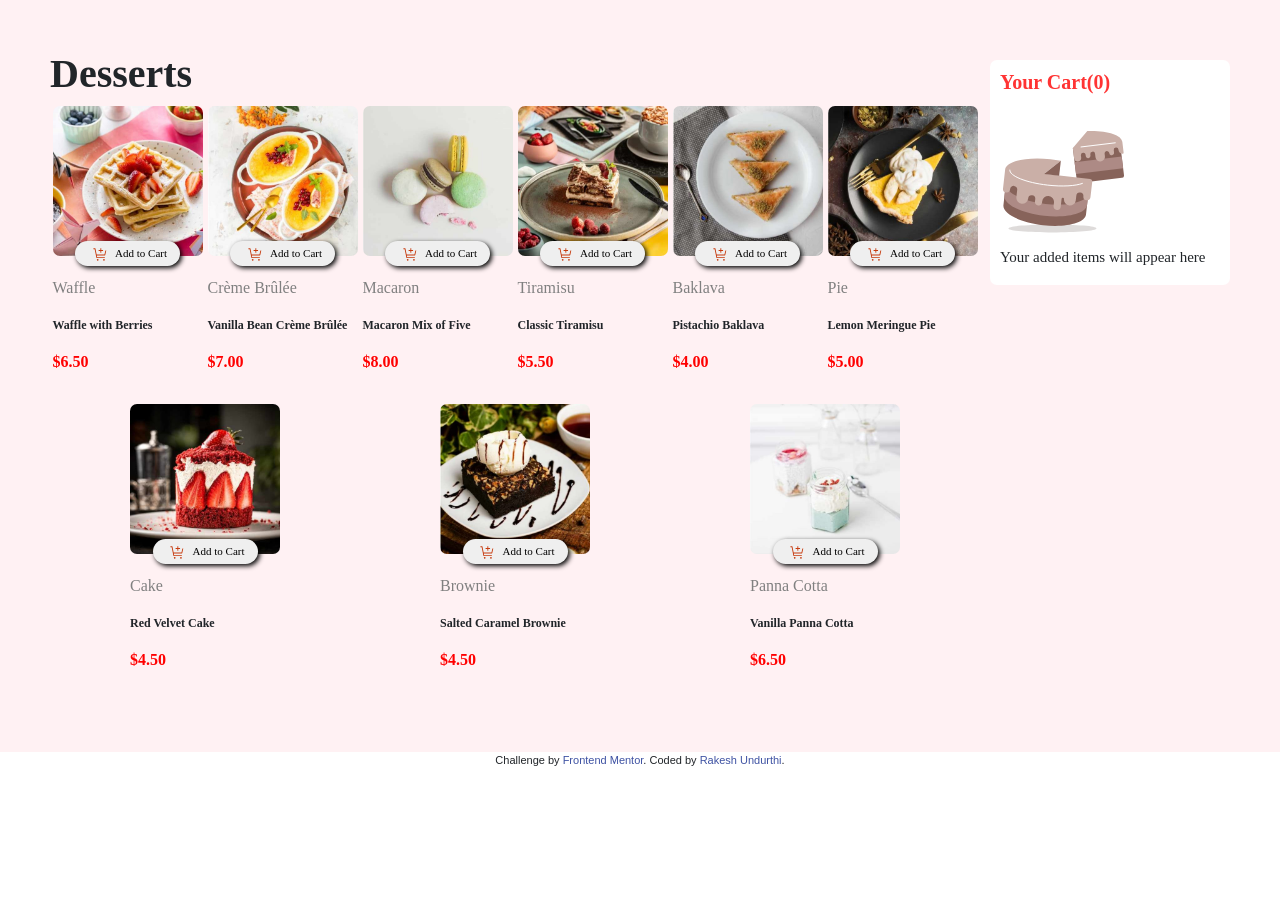
==== commit f48a5df9: "name commit" ====
--- a/index.html
+++ b/index.html
@@ -286,7 +286,7 @@
 </div>
 <div class="attribution">
   Challenge by <a href="https://www.frontendmentor.io?ref=challenge">Frontend Mentor</a>. 
-  Coded by <a href="https://undurthirakesh.github.io/product-list-with-cart/" target="_blank">Rakesh</a>.
+  Coded by <a href="https://undurthirakesh.github.io/product-list-with-cart/" target="_blank">Rakesh Undurthi</a>.
 </div>
 <script src="index.js"></script>
 </body>
